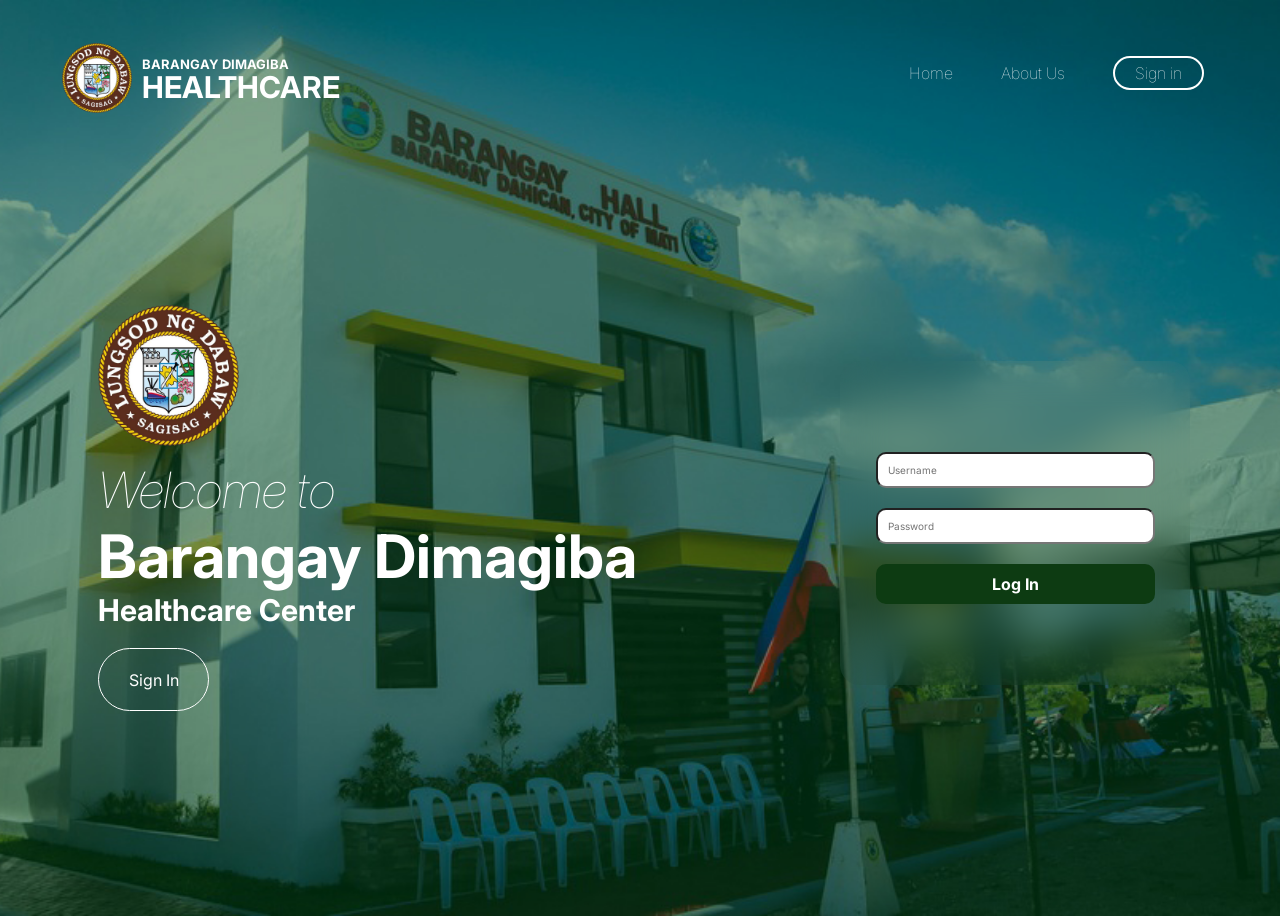
==== html/landing.html @ e44adf43 "add landing page" ====
<!DOCTYPE html>
<html lang="en">
    <head>
        <meta charset="UTF-8">
        <meta name="viewport" content="width=device-width, initial-scale=1.0">
        <link rel="stylesheet" href="https://cdnjs.cloudflare.com/ajax/libs/font-awesome/6.7.2/css/all.min.css">
        <link href="https://fonts.googleapis.com/css2?family=Inter:wght@300;400;600;700&display=swap" rel="stylesheet">

        <title>Portfolio</title>
        <link rel="stylesheet" href="../css/style2.css">
    </head>
    <body>
        
        <nav>
            <div class="nav-container">
                <div class="logo">
                    <img src="../assets/davaologo.png" alt="logo" style="width: 70px; height: auto; margin-top: 20px;">
                    <div class="logo-text">
                        <p class="brgy">BARANGAY DIMAGIBA</p> 
                        <p class="hc">HEALTHCARE</p>
                    </div>
                </div>
                <div class="links">
                <div class="link"> <a href="#">Home</a></div>
                <div class="link"> <a href="#">About Us</a></div>
                <div class="link contact-btn"> <a href="#">Sign in</a></div>
            </div>

            </div>

            <section>
                <div class="main-container">
                    <div class="content">
                        <img src="../assets/davaologo.png" alt="logo"> <br> 
                        <i>Welcome to</i><br>
                        <b class="b1">Barangay Dimagiba</b> <br>
                        <b class="b2">Healthcare Center</b>
                        <div class="btn">
                            <button>Sign In</button>
                        </div>
                    </div>   
                          <div class="signin">
                            <input type="text" placeholder="Username">
                            <input type="password" placeholder="Password">
                            <button type="submit">Log In</button>
                          </div>
                </div>

                
                
               
            </section>

            
        </nav>
    </body>
</html>
---- css/style2.css ----
@import url();

*{
    padding:0;
    font-family: 'Inter';
    box-sizing: border-box;
}

html{
    overflow-x: hidden;
}

body{
    background-image: url('../assets/bg.jpg'); /* Path to your image */
    background-size: cover; /* Covers the full screen */
    background-position: center; /* Centers the image */
    background-repeat: no-repeat; /* Prevents repeating */
    width: 100%;
    height: 100vh;
    overflow: hidden;
   
}

nav{
    width: 100%;
    height: 10vh;
    position: sticky;


}

.nav-container{
    width: 100%;
    height: 100%;
    display: flex;
    margin-right: 150px;
    justify-content: space-around;
    align-items: center;
    margin-top: 20px;
}

.logo {
    color: white;
    font-weight: bolder;
    display: flex;
    align-items: center;
    gap: 10px;
    margin-top: -10px;
    margin-left: -230px;
}

.logo-text {
    display: flex;
    flex-direction: column; /* Stacks BRGY and HEALTHCARE vertically */
    line-height: 0.4; /* Adjust spacing between lines */
    
}

.logo .brgy {
    font-size: 13px; /* Adjust as needed */
    margin-top: 19px;
}

.logo .hc {
    font-size: 30px; /* Adjust as needed */
    margin: 0;
}

.hamburg {
    cursor: pointer;
    position: absolute;
    right: 5%;
    top: 40%;
    color: rgb(255, 255, 255);
    font-size: 1.5rem;
    display: none;
}

.cancel{
    cursor: pointer;
    position: absolute;
    right: 5%;
    top: 5%;
    color: black;
    font-size: 1.5rem;
    display: none;

}

.nav-container .links{
    
    display: flex;
    gap: 3rem;
    align-items: center;
    margin-right: -200px;

}

.nav-container .links a{
    position: relative;
    font-size: 1rem;
    color: rgb(255, 255, 255);
    text-decoration: none;
    font-weight: 100;
    transform: 0.2s linear;

}

.nav-container .links a::before{
    position: absolute;
    content: "";
    bottom: -3px;
    left: 0;
    width:0%;
    height: 3px;
    background-color:   rgb(255, 255, 255);
    transition: 0.1s linear;

}

.nav-container .links a:hover::before{
    width: 100%;
    
}

.nav-container .contact-btn {
    background-color: transparent;
    padding: 5px 20px;
    border-radius: 20px;
    border: 2px solid rgb(255, 255, 255);
    transition: 0.1s linear;
}

.nav-container .contact-btn a {
    color: rgb(255, 255, 255);
    transition: 0.01s linear;
}

.nav-container .contact-btn:hover, .nav-container .contact-btn:hover a {
    color: rgb(0, 0, 0);
    background-color: rgb(255, 255, 255);
    
}

.nav-container .links a :hover {
    color: rgb(255, 255, 255);
}

section{
    width: 100%;
    height: 90vh;
}

.main-container{
    width: 100%;
    height: 100%;
    display: flex;
    margin-left: 90px;
    margin-top:-50px ;
    align-items: center;
}

.main-container img{
    margin-top: 70px;
    margin-bottom: 10px;
    width: 19%;

}

.main-container .content{
    color: rgb(255, 255, 255);
    width: 58%;
}

.main-container .enter {
    color: white;
    margin-bottom: 10px;
}


.signin {
    margin-top: 100px;
    background-color:transparent; /* Semi-transparent white */
    backdrop-filter: blur(20px); /* Blur effect */
    border-radius: 20px;
    width: 350px; /* Set fixed width */
    height: 40%;
    padding: 20px; /* Add padding */
    display: flex;
    flex-direction: column;
    align-items: center;
    justify-content: center;
}


.signin input {
    width: 90%;
    padding: 10px;
    margin: 10px 0;
    border-radius: 10px;
    font-size: 10px;
}

.signin button {
    margin-top: 10px;
    width: 90%;
    padding: 10px;
    background-color: #0d3b12; /* Green button */
    color: white;
    border: none;
    border-radius: 10px;
    font-size: 16px;
    font-weight: bold;
}

.signin button:hover {
    background-color: #0a2b0e; /* Darker green on hover */
}


.content i{
    margin-top: 50%;
    font-size: 50px;
    font-weight: lighter;
}

.content .b1{
    display: flex;
    font-size: 60px;
}



.content .b2{
    display: flex;
    margin-top: -20px;
    font-size: 30px;
}



.content button{
    width: 15%;
    height: 7vh;
    margin-top: 20px;
    background-color: transparent;
    color: white;
    border: 1.5px solid white;
    outline: none;
    font-size: 100%;
    font-weight: 400;
    border-radius: 100px;
    transition: 0.2s linear;

}

.content button:hover{
    color: rgb(0, 0, 0);
    border: 2px solid rgb(255, 255, 255);

    background-color: white;

}

@media (max-width:884px) {
    body{
        overflow-y: visible;
    }
    
    nav .logo{
        position: absolute;
        top: 23px;
        left: 15px;
        font-size: 1.6rem;
    }

    .main-container{
        display: flex;
        flex-direction: column;
    }

    .nav-container .links{
        display: none;
    }

    .hamburg , .cancel{
        display: block;
    }

    .main-container .content{
        width: 80%;
    }
    
    .content p{
        margin-top: 30px;
        text-align:justify;
        
    }

    .content button{
        margin-bottom: 50px;
    }
    .social-links{
        margin-left: 55px;
        width: 2rem;
        height: 2rem;
        font-size: 1.5rem;
        display: inline-flex;

    }

    .cancel{
        color: white;

    }
    .main-container .image{
        width: 80%;
        margin-bottom: 0px;
    }

    
}
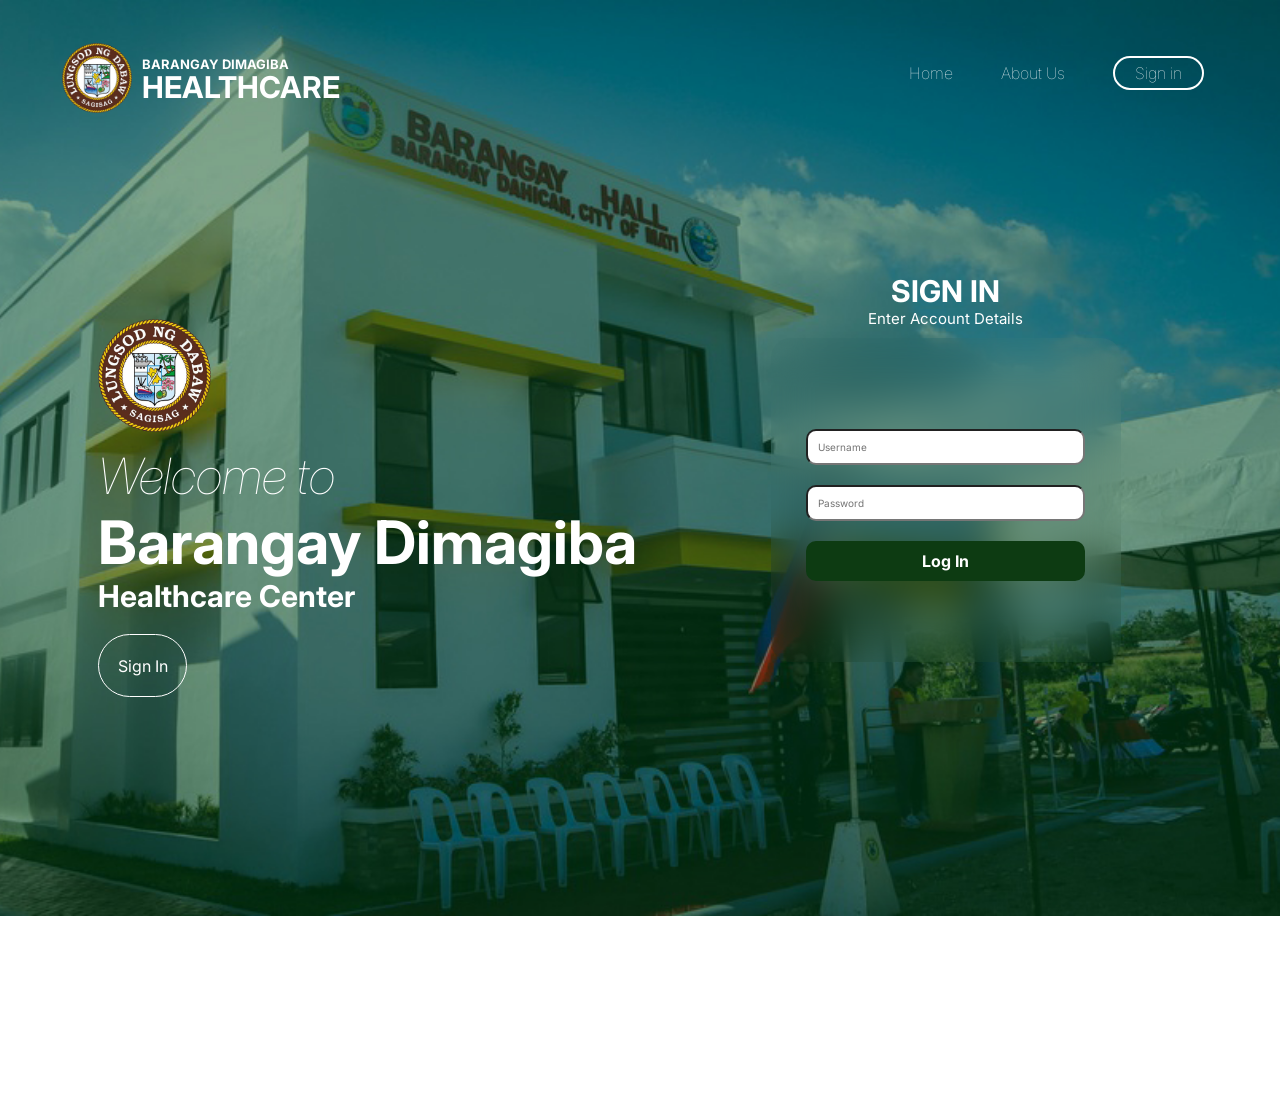
==== commit 437a5994: "login done" ====
--- a/html/landing.html
+++ b/html/landing.html
@@ -38,12 +38,16 @@
                         <div class="btn">
                             <button>Sign In</button>
                         </div>
-                    </div>   
+                    </div>  
+                        <div class="signin-container">
+                            <h1>SIGN IN</h1>
+                            <h6>Enter Account Details</h6>
                           <div class="signin">
                             <input type="text" placeholder="Username">
                             <input type="password" placeholder="Password">
                             <button type="submit">Log In</button>
                           </div>
+                        </div>
                 </div>
 
                 
--- a/css/style2.css
+++ b/css/style2.css
@@ -153,12 +153,42 @@
 
 .main-container{
     width: 100%;
-    height: 100%;
+    height: 90vh;
     display: flex;
     margin-left: 90px;
     margin-top:-50px ;
     align-items: center;
 }
+
+.signin-container{
+    width: 70vh;
+    height: 90vh;
+    display: flex;
+    align-items: center;
+    flex-direction: column  ;
+    margin-top: 50vh;
+    margin-right: 20vh;
+}
+
+
+.signin-container h6{
+    align-items: center;
+    color: white;
+    font-weight: 400;
+    font-size: 15px;
+    margin-top: -30px;
+    margin-bottom: 10px;
+
+}
+
+.signin-container h1{
+    align-items: center;
+    color: white;
+    font-size: 30px;
+    margin-top: -20px;
+
+}
+
 
 .main-container img{
     margin-top: 70px;
@@ -179,7 +209,6 @@
 
 
 .signin {
-    margin-top: 100px;
     background-color:transparent; /* Semi-transparent white */
     backdrop-filter: blur(20px); /* Blur effect */
     border-radius: 20px;
